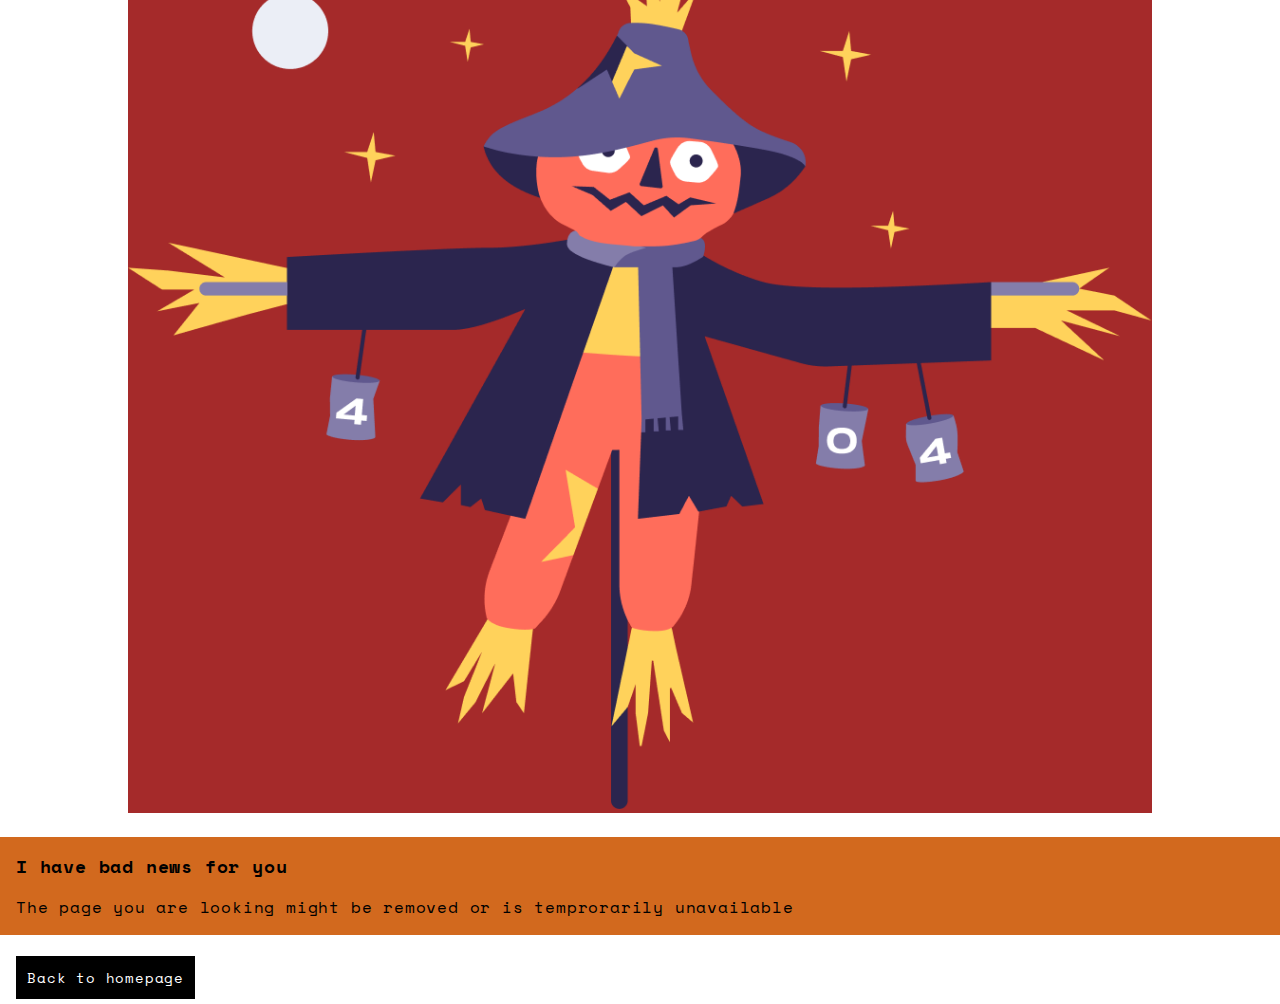
==== index.html @ 74a3d758 "404-error-page-remodel" ====
<!DOCTYPE html>
<html lang="en">
<head>
    <meta charset="UTF-8">
    <meta name="viewport" content="width=device-width, initial-scale=1.0">
    <link href="https://fonts.googleapis.com/css2?family=Space+Mono&display=swap" rel="stylesheet"/>
    <link rel="stylesheet" href="/css/style.css">
    <title>404 Page Not Found</title>
</head>
<body>
    <div class="wrapper">
        <header>
            <p class="text p1">404 not found</p>
        </header>
        <main>
            <div id="error-image">
                <img src="/img/Scarecrow.png" alt="Scarecrow with 404 error">
            </div>
            <article>
                <p class="text p2">I have bad news for you</p>
                <p class="text p3"> The page you are looking might be removed or is temprorarily unavailable</p>
            </article>
            <div id="homepage-button">
                <a href="#" class="text">Back to homepage</a>
            </div>
        </main>
    </div>
</body>
</html>
---- css/style.css ----
* {
    margin: 0;
    padding: 0;
}

.wrapper {
    display: flex;
    flex-flow: column;
    height: 100vh;
    justify-content: center;
}

.text {
    font-family: 'Space Mono', monospace;
    letter-spacing: 0.05rem;
    margin: 1rem;
}

main {
    display: flex;
    flex-flow: column wrap;
}

#error-image {
    max-width: 80%;
    margin: 0.5rem;
    background-color: brown;
    align-self: center;
}

#error-image img{
    max-width: ;width: 100%;
}

#homepage-button {
    margin: 1rem 0;
}

#homepage-button a{
    padding: 0.7rem;
    background-color: black;
    text-decoration: none;
    color: white;
    font-size: 14px;
}

article {
    margin: 1em 0;
    background-color: chocolate;
}

.p1 {
    text-transform: uppercase;
    font-weight: bold;
}

.p2 {
    font-weight: bold;
    font-size: 18px;
}

.p3 {
    font-size: 16px;
}
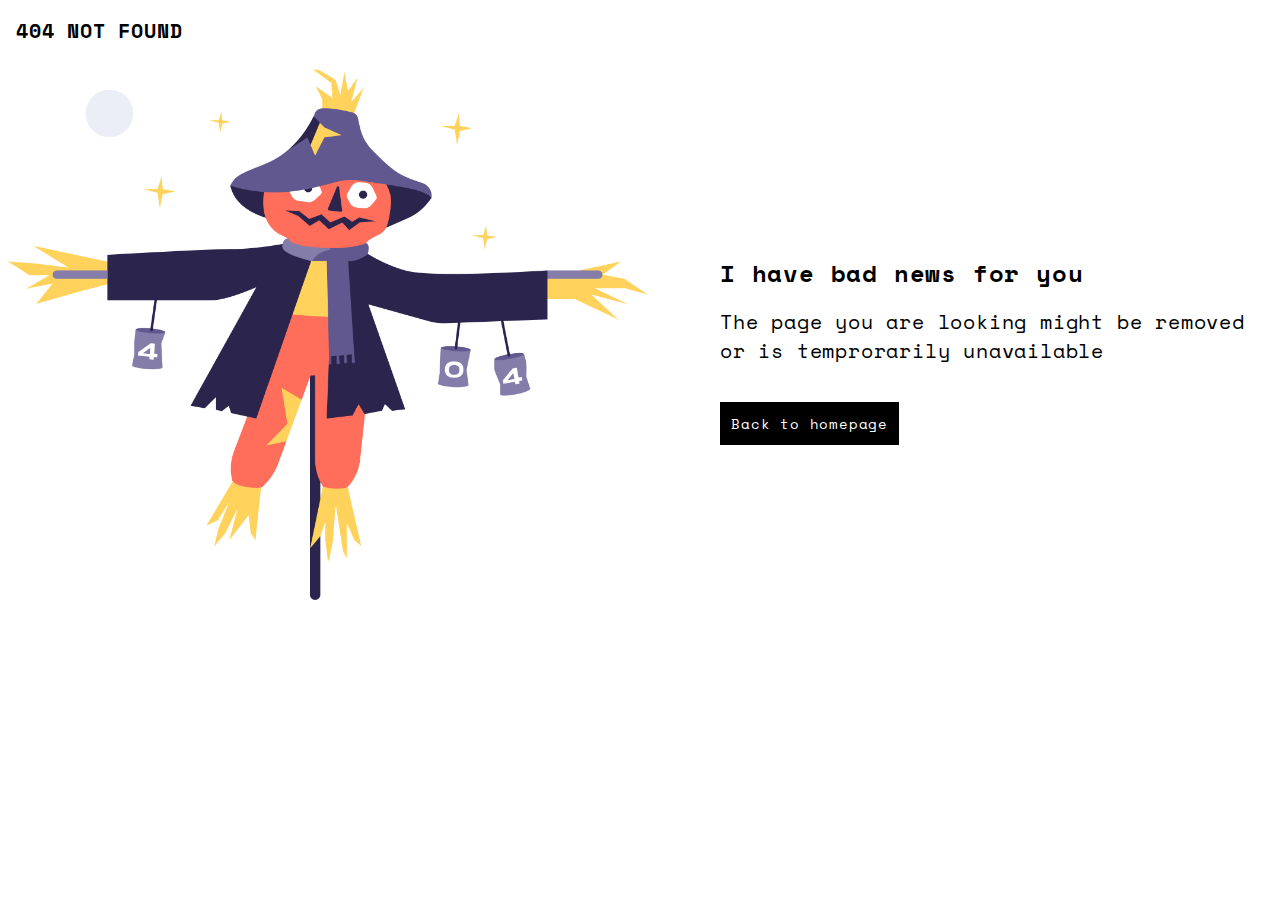
==== commit 619a18fc: "404-page-added-media-queries" ====
--- a/index.html
+++ b/index.html
@@ -16,13 +16,15 @@
             <div id="error-image">
                 <img src="/img/Scarecrow.png" alt="Scarecrow with 404 error">
             </div>
-            <article>
-                <p class="text p2">I have bad news for you</p>
-                <p class="text p3"> The page you are looking might be removed or is temprorarily unavailable</p>
-            </article>
-            <div id="homepage-button">
-                <a href="#" class="text">Back to homepage</a>
-            </div>
+            <section>
+                <article>
+                    <p class="text p2">I have bad news for you</p>
+                    <p class="text p3"> The page you are looking might be removed or is temprorarily unavailable</p>
+                </article>
+                <div id="homepage-button">
+                    <a href="#" class="text">Back to homepage</a>
+                </div>
+            </section>
         </main>
     </div>
 </body>
--- a/css/style.css
+++ b/css/style.css
@@ -24,12 +24,11 @@
 #error-image {
     max-width: 80%;
     margin: 0.5rem;
-    background-color: brown;
     align-self: center;
 }
 
 #error-image img{
-    max-width: ;width: 100%;
+    max-width: 100%;
 }
 
 #homepage-button {
@@ -46,7 +45,6 @@
 
 article {
     margin: 1em 0;
-    background-color: chocolate;
 }
 
 .p1 {
@@ -61,4 +59,46 @@
 
 .p3 {
     font-size: 16px;
+}
+
+@media screen and (min-width: 678px) {
+    .wrapper {
+        justify-content: flex-start;
+    }
+} 
+
+@media screen and (min-width: 1040px) {
+    main {
+        flex-flow: row wrap;
+        justify-content: space-between;
+    }
+
+    #error-image {
+        flex: 0 0 50%;
+    }
+
+    section {
+        flex: 0 0 45%;
+        display: flex;
+        flex-flow: column wrap;
+        justify-content: center; 
+    }
+}
+
+@media screen and (min-width: 885px) {
+    .p1 {
+        font-size: 20px;
+    }
+
+    .p2 {
+        font-size: 24px;
+    }
+
+    .p3 {
+        font-size: 20px;
+    }
+
+    #error-image {
+        max-width: 60%;
+    }
 }